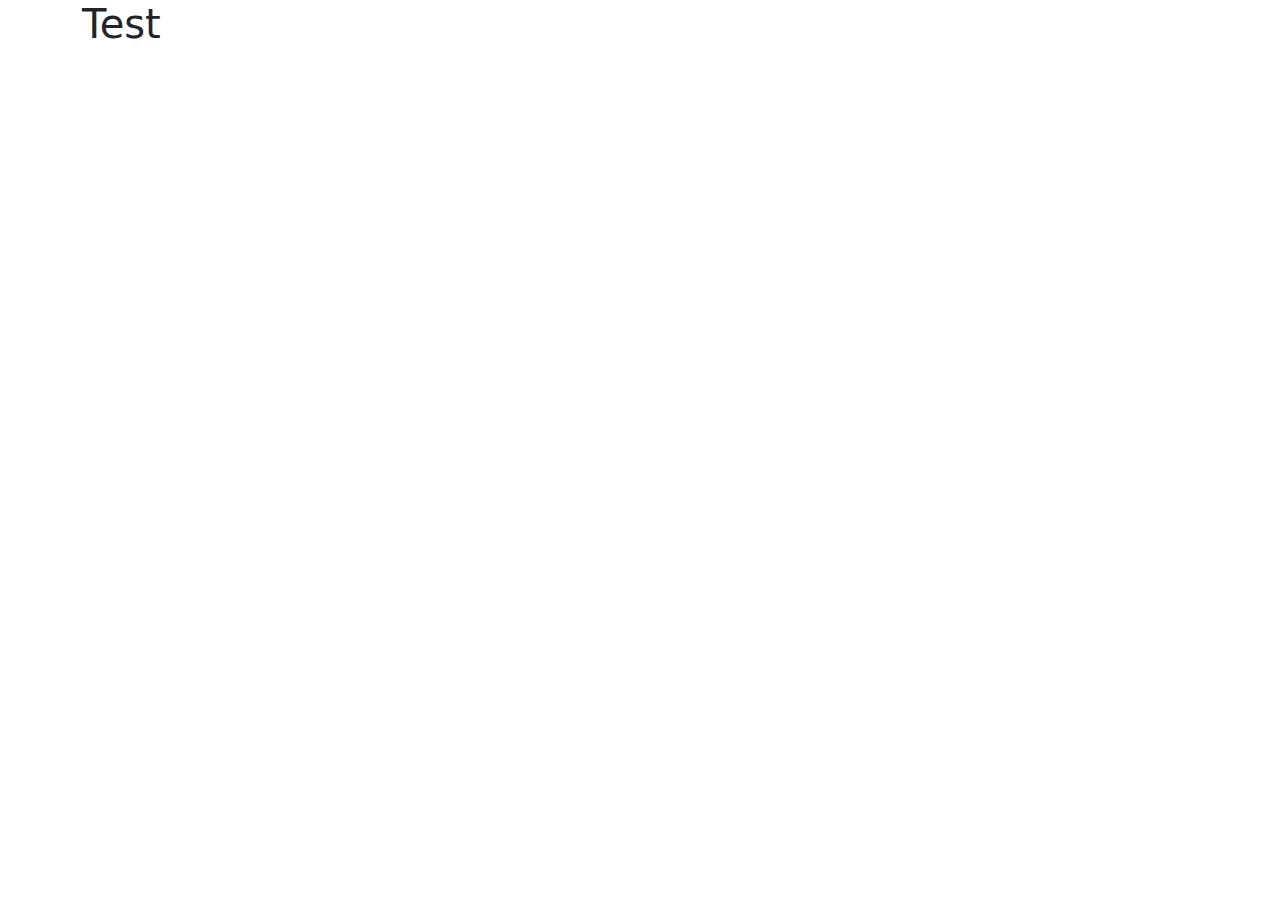
==== index.html @ 94c7eff1 "initial commit" ====
<!DOCTYPE html>
<html lang="en">
    <head>
        <meta charset="UTF-8">
        <meta name="viewport" content="width=device-width, initial-scale=1.0">
        <title>IMDB Pioneer</title>
        <link rel="stylesheet" href="https://cdn.jsdelivr.net/npm/bootstrap@5.3.3/dist/css/bootstrap.min.css">
    </head>
    <body>
        <div class="container">
            <div class="row">
                <h1>Test</h1>
            </div>
        </div>
        <script src="https://cdn.jsdelivr.net/npm/bootstrap@5.3.3/dist/js/bootstrap.bundle.min.js"></script>
    </body>
</html>
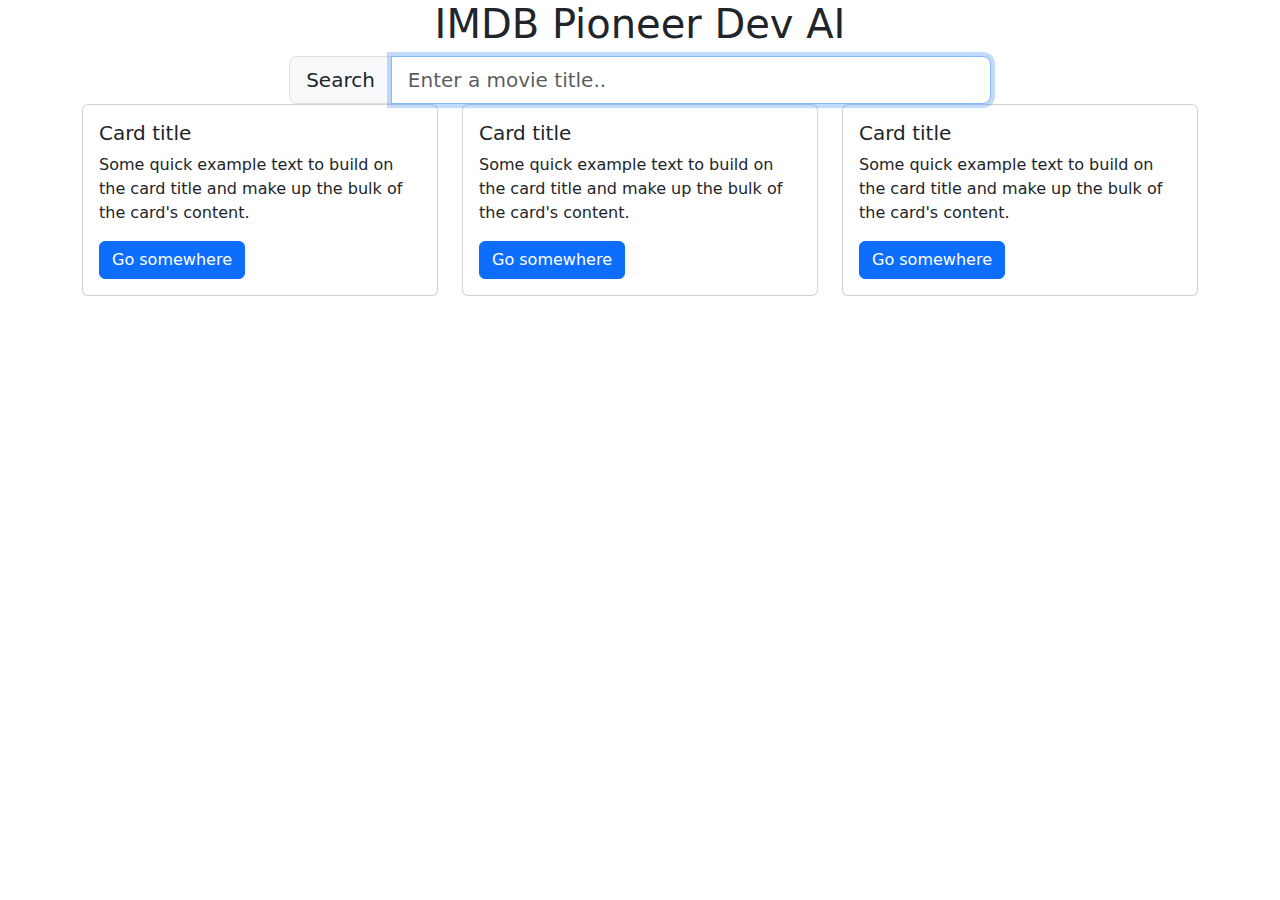
==== commit 8dc95295: "added search bar and sample cards" ====
--- a/index.html
+++ b/index.html
@@ -5,11 +5,52 @@
         <meta name="viewport" content="width=device-width, initial-scale=1.0">
         <title>IMDB Pioneer</title>
         <link rel="stylesheet" href="https://cdn.jsdelivr.net/npm/bootstrap@5.3.3/dist/css/bootstrap.min.css">
+        <link rel="stylesheet" href="style.css">
     </head>
     <body>
         <div class="container">
             <div class="row">
-                <h1>Test</h1>
+                <div class="pioneer-search-container">
+                    <div class="col-lg-12 col-md-12 col-sm-12">
+                        <h1 class="text-center">IMDB Pioneer Dev AI</h1>
+                        <div class="input-group input-group-lg">
+                            <span class="input-group-text" id="inputGroup-sizing-lg">Search</span>
+                            <input type="text" autofocus placeholder="Enter a movie title.." class="form-control" aria-label="Sizing example input" aria-describedby="inputGroup-sizing-lg">
+                        </div>
+                    </div>
+                </div>
+            </div>
+            <div class="row">
+                <div class="col-md-4 col-sm-12">
+                    <div class="card">
+                        <img src="https://images.pexels.com/photos/5662857/pexels-photo-5662857.png?auto=compress&cs=tinysrgb&w=1260&h=750&dpr=1" class="card-img-top" alt="">
+                        <div class="card-body">
+                            <h5 class="card-title">Card title</h5>
+                            <p class="card-text">Some quick example text to build on the card title and make up the bulk of the card's content.</p>
+                            <a href="#" class="btn btn-primary">Go somewhere</a>
+                        </div>
+                    </div>
+                </div>
+                <div class="col-md-4 col-sm-12">
+                    <div class="card">
+                        <img src="https://images.pexels.com/photos/5662857/pexels-photo-5662857.png?auto=compress&cs=tinysrgb&w=1260&h=750&dpr=1" class="card-img-top" alt="">
+                        <div class="card-body">
+                            <h5 class="card-title">Card title</h5>
+                            <p class="card-text">Some quick example text to build on the card title and make up the bulk of the card's content.</p>
+                            <a href="#" class="btn btn-primary">Go somewhere</a>
+                        </div>
+                    </div>
+                </div>
+                <div class="col-md-4 col-sm-12">
+                    <div class="card">
+                        <img src="https://images.pexels.com/photos/5662857/pexels-photo-5662857.png?auto=compress&cs=tinysrgb&w=1260&h=750&dpr=1" class="card-img-top" alt="">
+                        <div class="card-body">
+                            <h5 class="card-title">Card title</h5>
+                            <p class="card-text">Some quick example text to build on the card title and make up the bulk of the card's content.</p>
+                            <a href="#" class="btn btn-primary">Go somewhere</a>
+                        </div>
+                    </div>
+                </div>
             </div>
         </div>
         <script src="https://cdn.jsdelivr.net/npm/bootstrap@5.3.3/dist/js/bootstrap.bundle.min.js"></script>
--- a/style.css
+++ b/style.css
@@ -0,0 +1,20 @@
+* {
+    margin: 0;
+    padding: 0;
+}
+
+/* SEARCH */
+.pioneer-search-container {
+    display: flex;
+    justify-content: center;
+    align-items: center;
+}
+.pioneer-search-container .input-group {
+    display: flex;
+    justify-content: center;
+    align-items: center;
+    width: 100%;
+}
+.pioneer-search-container input {
+    max-width: 600px;
+}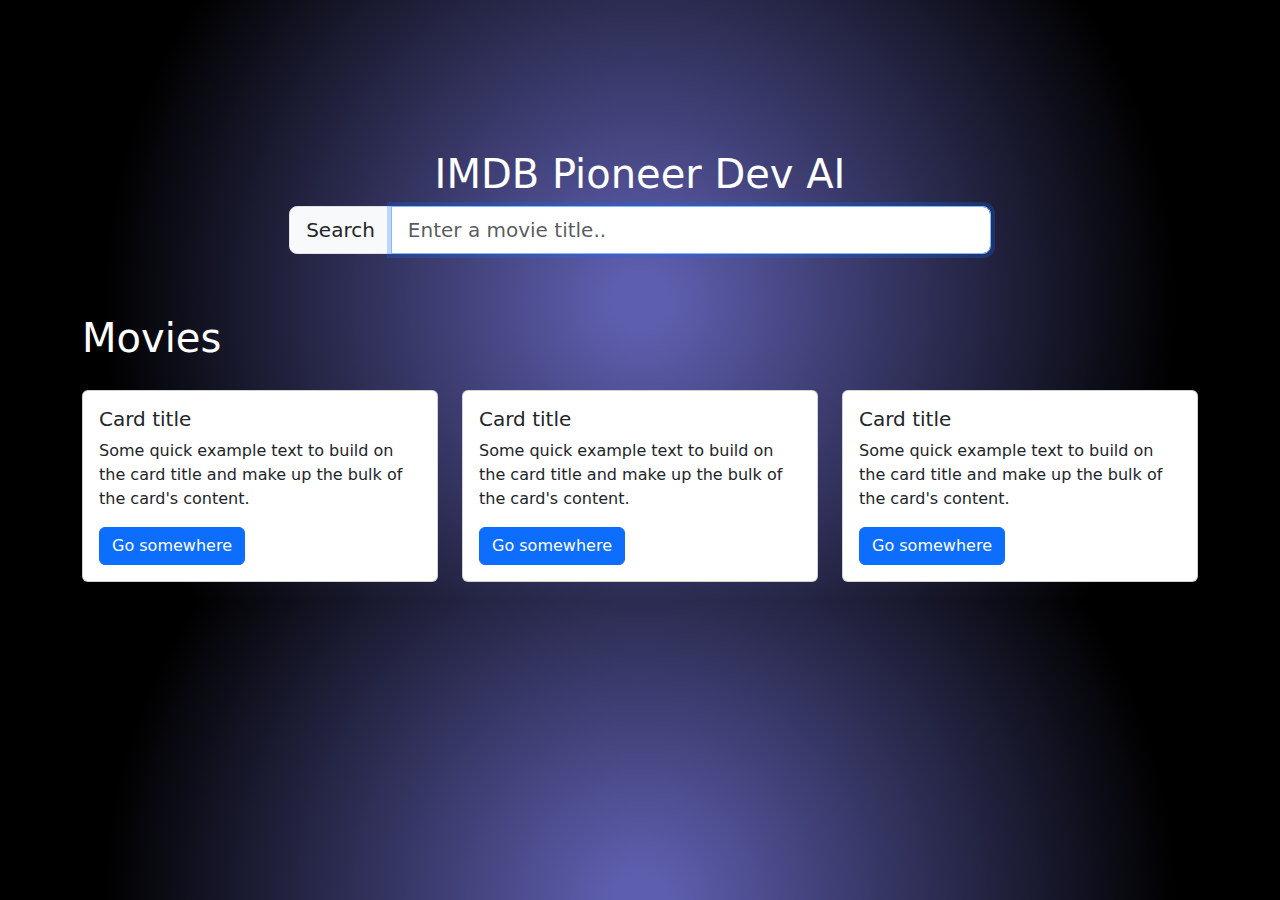
==== commit 56d5cbda: "added landing page basic design" ====
--- a/index.html
+++ b/index.html
@@ -8,7 +8,7 @@
         <link rel="stylesheet" href="style.css">
     </head>
     <body>
-        <div class="container">
+        <div class="container pioneer-imdb-container">
             <div class="row">
                 <div class="pioneer-search-container">
                     <div class="col-lg-12 col-md-12 col-sm-12">
@@ -21,7 +21,10 @@
                 </div>
             </div>
             <div class="row">
-                <div class="col-md-4 col-sm-12">
+                <div class="col-md-12">
+                    <h1>Movies</h1>
+                </div>
+                <div class="col-md-4 col-sm-12 pioneer-card-container">
                     <div class="card">
                         <img src="https://images.pexels.com/photos/5662857/pexels-photo-5662857.png?auto=compress&cs=tinysrgb&w=1260&h=750&dpr=1" class="card-img-top" alt="">
                         <div class="card-body">
@@ -31,7 +34,7 @@
                         </div>
                     </div>
                 </div>
-                <div class="col-md-4 col-sm-12">
+                <div class="col-md-4 col-sm-12 pioneer-card-container">
                     <div class="card">
                         <img src="https://images.pexels.com/photos/5662857/pexels-photo-5662857.png?auto=compress&cs=tinysrgb&w=1260&h=750&dpr=1" class="card-img-top" alt="">
                         <div class="card-body">
@@ -41,7 +44,7 @@
                         </div>
                     </div>
                 </div>
-                <div class="col-md-4 col-sm-12">
+                <div class="col-md-4 col-sm-12 pioneer-card-container">
                     <div class="card">
                         <img src="https://images.pexels.com/photos/5662857/pexels-photo-5662857.png?auto=compress&cs=tinysrgb&w=1260&h=750&dpr=1" class="card-img-top" alt="">
                         <div class="card-body">
--- a/style.css
+++ b/style.css
@@ -1,6 +1,17 @@
 * {
     margin: 0;
     padding: 0;
+}
+body {
+    color: #fff;
+    background-attachment: fixed;
+    background-repeat: no-repeat;
+    background: rgb(94,94,175);
+    background: radial-gradient(circle, rgba(94,94,175,1) 4%, rgba(0,0,0,1) 76%);
+}
+
+.pioneer-imdb-container {
+    margin-top: 150px;
 }
 
 /* SEARCH */
@@ -8,6 +19,7 @@
     display: flex;
     justify-content: center;
     align-items: center;
+    margin-bottom: 60px;
 }
 .pioneer-search-container .input-group {
     display: flex;
@@ -17,4 +29,9 @@
 }
 .pioneer-search-container input {
     max-width: 600px;
+}
+
+/* CARDS */
+.pioneer-card-container {
+    margin: 20px 0;
 }